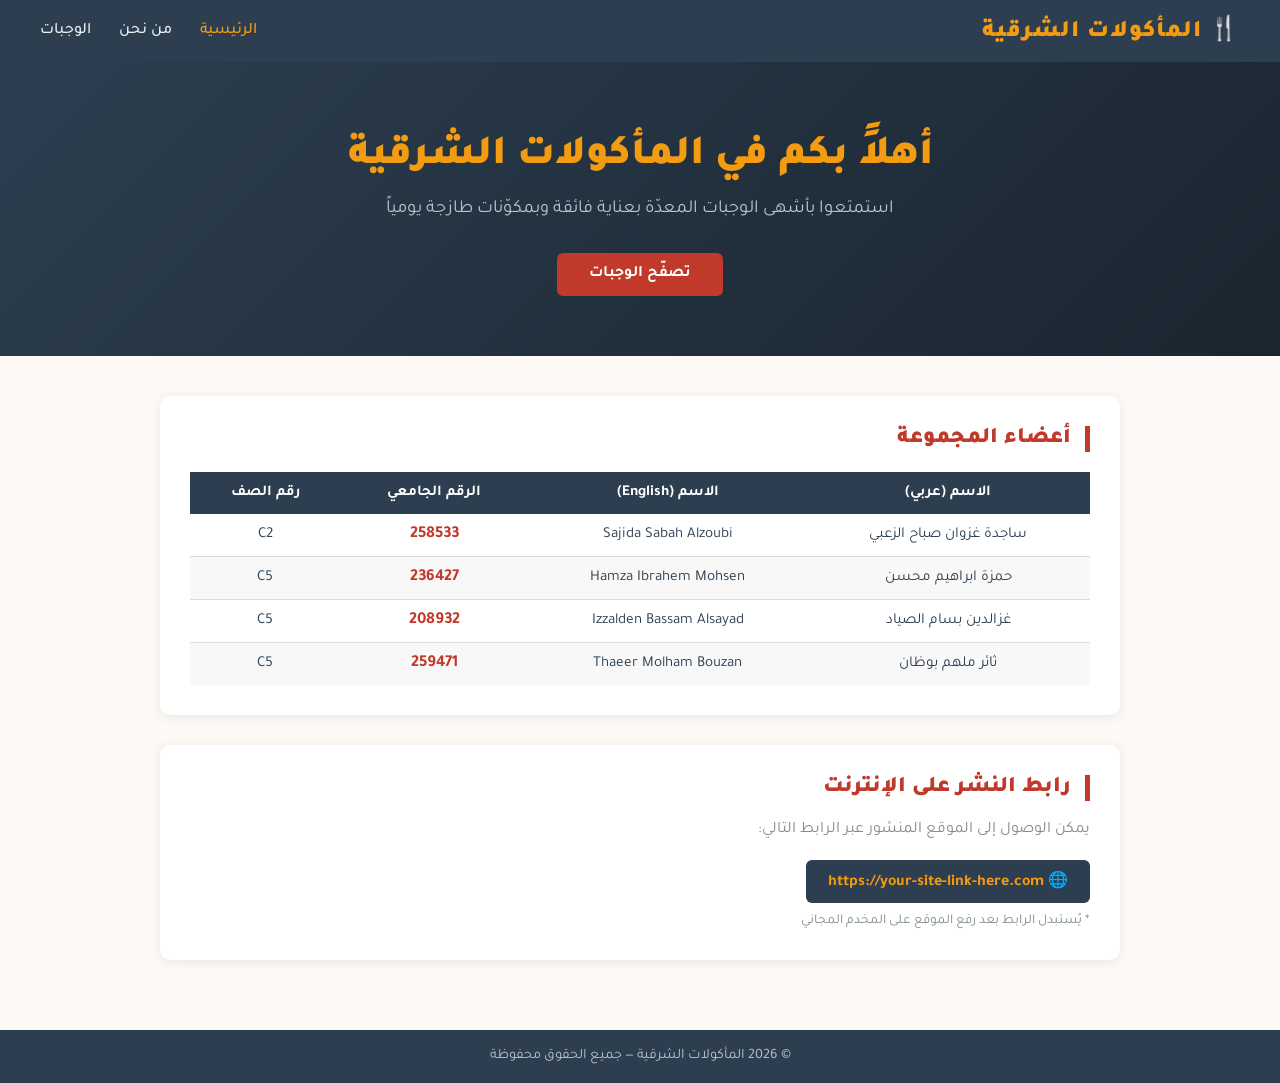
==== index.html @ dcd8795a "Add files via upload" ====
<!DOCTYPE html>
<html lang="ar" dir="rtl">
<head>
  <meta charset="UTF-8" />
  <meta name="viewport" content="width=device-width, initial-scale=1.0"/>
  <title>الصفحة الرئيسية - المأكولات الشرقية</title>
  <link rel="stylesheet" href="Style.css" />
  <script src="https://code.jquery.com/jquery-3.7.1.min.js"></script>
</head>
<body>

  <nav>
    <span class="nav-logo">🍴 المأكولات الشرقية</span>
    <div class="nav-links">
      <a href="home.html" class="active">الرئيسية</a>
      <a href="AboutUs.html">من نحن</a>
      <a href="Meals.html">الوجبات</a>
    </div>
  </nav>

  <div class="hero">
    <h1>أهلاً بكم في المأكولات الشرقية</h1>
    <p>استمتعوا بأشهى الوجبات المعدّة بعناية فائقة وبمكوّنات طازجة يومياً</p>
    <a href="Meals.html" class="btn">تصفّح الوجبات</a>
  </div>

  <main>
    <div class="card">
      <h2 class="section-title">أعضاء المجموعة</h2>
      <table>
        <thead>
          <tr>
            <th>الاسم (عربي)</th>
            <th>الاسم (English)</th>
            <th>الرقم الجامعي</th>
            <th>رقم الصف</th>
          </tr>
        </thead>
        <tbody>
          <tr>
            <td>ساجدة غزوان صباح الزعبي</td>
            <td>Sajida Sabah Alzoubi</td>
            <td class="student-id">258533</td>
            <td>C2</td>
          </tr>
          <tr>
            <td>حمزة ابراهيم محسن</td>
            <td>Hamza Ibrahem Mohsen</td>
            <td class="student-id">236427</td>
            <td>C5</td>
          </tr>
          <tr>
            <td>غزالدين بسام الصياد</td>
            <td>Izzalden Bassam Alsayad</td>
            <td class="student-id">208932</td>
            <td>C5</td>
          </tr>
          <tr>
            <td>ثائر ملهم بوظان</td>
            <td>Thaeer Molham Bouzan</td>
            <td class="student-id">259471</td>
            <td>C5</td>
          </tr>
        </tbody>
      </table>
    </div>

    <div class="card">
      <h2 class="section-title">رابط النشر على الإنترنت</h2>
      <p style="color:#7f8c8d; margin-bottom:14px;">يمكن الوصول إلى الموقع المنشور عبر الرابط التالي:</p>
      <a href="#" class="publish-link" target="_blank">🌐 https://your-site-link-here.com</a>
      <p style="color:#7f8c8d; font-size:.85rem; margin-top:10px;">* يُستبدل الرابط بعد رفع الموقع على المخدم المجاني</p>
    </div>

  </main>

  <footer>
    <p>© 2026 المأكولات الشرقية &mdash; جميع الحقوق محفوظة</p>
  </footer>

  <script src="myFunctions.js"></script>
</body>
</html>
---- Style.css ----
/* ============================================
   Style.css - مطعم الشهية
   ملف التنسيق الموحد لجميع الصفحات
   ============================================ */

@import url('https://fonts.googleapis.com/css2?family=Tajawal:wght@300;400;700;900&display=swap');

/* ===== المتغيرات - الألوان من مكان واحد ===== */
:root {
  --primary:   #c0392b;
  --secondary: #2c3e50;
  --accent:    #f39c12;
  --light:     #fdfaf6;
  --text:      #2c3e50;
  --muted:     #7f8c8d;
  --border:    #ddd;
  --success:   #27ae60;
}

/* ===== RESET ===== */
* { margin: 0; padding: 0; box-sizing: border-box; }

/* ===== تنسيق الخطوط من مكان واحد ===== */
body {
  font-family: 'Tajawal', sans-serif;
  font-size: 16px;
  font-weight: 400;
  background-color: var(--light);
  color: var(--text);
  min-height: 100vh;
  display: flex;
  flex-direction: column;
}

h1, h2, h3, h4 {
  font-family: 'Tajawal', sans-serif;
  font-weight: 900;
}

p, td, th, label, li, a, span, button, input {
  font-family: 'Tajawal', sans-serif;
}

/* ===== شريط التنقل ===== */
nav {
  background-color: var(--secondary);
  padding: 14px 40px;
  display: flex;
  align-items: center;
  justify-content: space-between;
  box-shadow: 0 2px 8px rgba(0,0,0,.25);
}

.nav-logo {
  color: var(--accent);
  font-size: 1.5rem;
  font-weight: 900;
  letter-spacing: 1px;
}

.nav-links a {
  color: #ecf0f1;
  text-decoration: none;
  margin-right: 24px;
  font-size: 1rem;
  font-weight: 500;
  transition: color .25s;
}

.nav-links a:hover,
.nav-links a.active { color: var(--accent); }

/* ===== قسم الترحيب (hero) ===== */
.hero {
  background: linear-gradient(135deg, var(--secondary) 0%, #1a252f 100%);
  color: #fff;
  text-align: center;
  padding: 70px 20px 60px;
  position: relative;
  overflow: hidden;
}

.hero h1 {
  font-size: 2.6rem;
  font-weight: 900;
  color: var(--accent);
  margin-bottom: 12px;
}

.hero p {
  font-size: 1.15rem;
  color: #bdc3c7;
  max-width: 520px;
  margin: 0 auto 28px;
  line-height: 1.7;
}

/* ===== ترويسة الصفحات الداخلية ===== */
.page-header {
  background: linear-gradient(135deg, var(--secondary) 0%, #1a252f 100%);
  color: #fff;
  text-align: center;
  padding: 50px 20px;
}

.page-header h1 {
  font-size: 2.2rem;
  font-weight: 900;
  color: var(--accent);
  margin-bottom: 10px;
}

.page-header p { color: #bdc3c7; font-size: 1rem; }

/* ===== المحتوى الرئيسي ===== */
main {
  flex: 1;
  max-width: 1000px;
  margin: 40px auto;
  padding: 0 20px;
  width: 100%;
}

/* ===== البطاقة ===== */
.card {
  background: #fff;
  border-radius: 10px;
  box-shadow: 0 2px 12px rgba(0,0,0,.08);
  padding: 30px;
  margin-bottom: 30px;
}

/* ===== عنوان القسم ===== */
.section-title {
  font-size: 1.4rem;
  font-weight: 900;
  color: var(--primary);
  border-right: 5px solid var(--primary);
  padding-right: 14px;
  margin-bottom: 20px;
}

/* ===== الجداول - تنسيق موحد ===== */
table {
  width: 100%;
  border-collapse: collapse;
  font-size: 0.95rem;
}

th {
  background-color: var(--secondary);
  color: #fff;
  padding: 12px 16px;
  text-align: center;
  font-weight: 700;
  font-size: 0.95rem;
}

td {
  padding: 11px 16px;
  text-align: center;
  border-bottom: 1px solid var(--border);
  vertical-align: middle;
}

tr:last-child td { border-bottom: none; }
tr:nth-child(even) td { background-color: #f8f8f8; }

/* ===== الأزرار ===== */
.btn {
  display: inline-block;
  background-color: var(--primary);
  color: #fff;
  padding: 12px 32px;
  border-radius: 6px;
  text-decoration: none;
  font-size: 1rem;
  font-weight: 700;
  transition: background .25s, transform .2s;
  border: none;
  cursor: pointer;
}

.btn:hover { background-color: #a93226; transform: translateY(-2px); }

.continue-btn {
  display: block;
  margin: 16px 0 0 auto;
  background-color: var(--primary);
  color: #fff;
  border: none;
  padding: 12px 36px;
  border-radius: 6px;
  font-size: 1rem;
  font-weight: 700;
  cursor: pointer;
  transition: background .25s, transform .2s;
}

.continue-btn:hover { background-color: #a93226; transform: translateY(-2px); }

.submit-btn {
  background-color: var(--success);
  color: #fff;
  border: none;
  padding: 12px 40px;
  border-radius: 6px;
  font-size: 1rem;
  font-weight: 700;
  cursor: pointer;
  transition: background .25s;
}

.submit-btn:hover { background-color: #219a52; }

/* ===== زر التفاصيل ===== */
.toggle-btn {
  background-color: var(--secondary);
  color: #fff;
  border: none;
  padding: 6px 14px;
  border-radius: 5px;
  cursor: pointer;
  font-size: 0.88rem;
  transition: background .25s;
}

.toggle-btn:hover  { background-color: var(--primary); }
.toggle-btn.active { background-color: var(--primary); }

/* ===== رابط النشر ===== */
.publish-link {
  display: inline-flex;
  align-items: center;
  gap: 8px;
  background-color: var(--secondary);
  color: var(--accent);
  padding: 10px 22px;
  border-radius: 6px;
  text-decoration: none;
  font-weight: 700;
  margin-top: 6px;
  transition: background .25s;
}

.publish-link:hover { background-color: #1a252f; }

/* ===== الصفحة الرئيسية ===== */
.note-list { list-style: none; }

.note-list li {
  padding: 9px 0;
  border-bottom: 1px dashed var(--border);
  color: var(--muted);
  font-size: 0.96rem;
  display: flex;
  align-items: flex-start;
  gap: 10px;
}

.note-list li::before { content: '📌'; font-size: 1rem; flex-shrink: 0; }
.note-list li:last-child { border-bottom: none; }

.student-id {
  color: var(--primary);
  font-weight: 700;
  font-size: 1.05rem;
}

/* ===== صفحة من نحن ===== */
.info-grid {
  display: grid;
  grid-template-columns: 1fr 1fr;
  gap: 16px;
}

.info-item {
  background: var(--light);
  border-radius: 8px;
  padding: 16px 20px;
  border-right: 4px solid var(--accent);
}

.info-item .label { font-size: 0.85rem; color: var(--muted); margin-bottom: 4px; }
.info-item .value { font-size: 1rem; font-weight: 700; color: var(--secondary); }

.about-text { line-height: 1.9; font-size: 1rem; color: var(--text); }

.contact-icon { margin-left: 8px; }

.hours-list { list-style: none; }

.hours-list li {
  display: flex;
  justify-content: space-between;
  padding: 10px 0;
  border-bottom: 1px dashed var(--border);
  font-size: 0.96rem;
}

.hours-list li:last-child { border-bottom: none; }
.hours-list .day  { font-weight: 700; color: var(--secondary); }
.hours-list .time { color: var(--primary); font-weight: 600; }

/* ===== صفحة الوجبات ===== */
.meal-img {
  width: 70px;
  height: 55px;
  object-fit: cover;
  border-radius: 6px;
  border: 2px solid var(--border);
}

.meal-code  { color: var(--primary); font-weight: 700; }
.meal-price { color: var(--success); font-weight: 700; }

.meals-table .detail-row > td {
  background-color: #fffbe6 !important;
  padding: 0;
}

.detail-content {
  padding: 20px 24px;
  text-align: right;
  display: flex;
  gap: 20px;
  align-items: flex-start;
}

.detail-content img {
  width: 130px;
  height: 100px;
  object-fit: cover;
  border-radius: 8px;
  border: 2px solid var(--border);
  flex-shrink: 0;
}

.detail-text { flex: 1; }
.detail-text h4 { color: var(--secondary); font-size: 1rem; font-weight: 900; margin-bottom: 6px; }
.detail-text p  { color: var(--muted); font-size: 0.92rem; line-height: 1.7; margin-bottom: 6px; }

.detail-text ul {
  list-style: disc;
  padding-right: 20px;
  color: var(--text);
  font-size: 0.9rem;
  line-height: 1.8;
}

/* ===== النموذج - تنسيق عناصر الإدخال من مكان واحد ===== */
.form-group { margin-bottom: 20px; }

.form-group label {
  display: block;
  font-weight: 700;
  font-size: 0.97rem;
  color: var(--secondary);
  margin-bottom: 6px;
}

/* تنسيق جميع حقول الإدخال النصية من مكان واحد */
.form-group input {
  width: 100%;
  padding: 10px 14px;
  border: 2px solid var(--border);
  border-radius: 6px;
  font-size: 0.97rem;
  color: var(--text);
  background-color: #fff;
  transition: border-color .25s;
  outline: none;
}

.form-group input:focus { border-color: var(--primary); }

.form-group .error {
  color: var(--primary);
  font-size: 0.85rem;
  margin-top: 4px;
  display: none;
}

/* ===== Checkbox ===== */
input[type="checkbox"] {
  width: 20px;
  height: 20px;
  cursor: pointer;
  accent-color: var(--primary);
}

/* ===== التذييل ===== */
footer {
  background-color: var(--secondary);
  color: #bdc3c7;
  text-align: center;
  padding: 18px;
  font-size: 0.9rem;
}
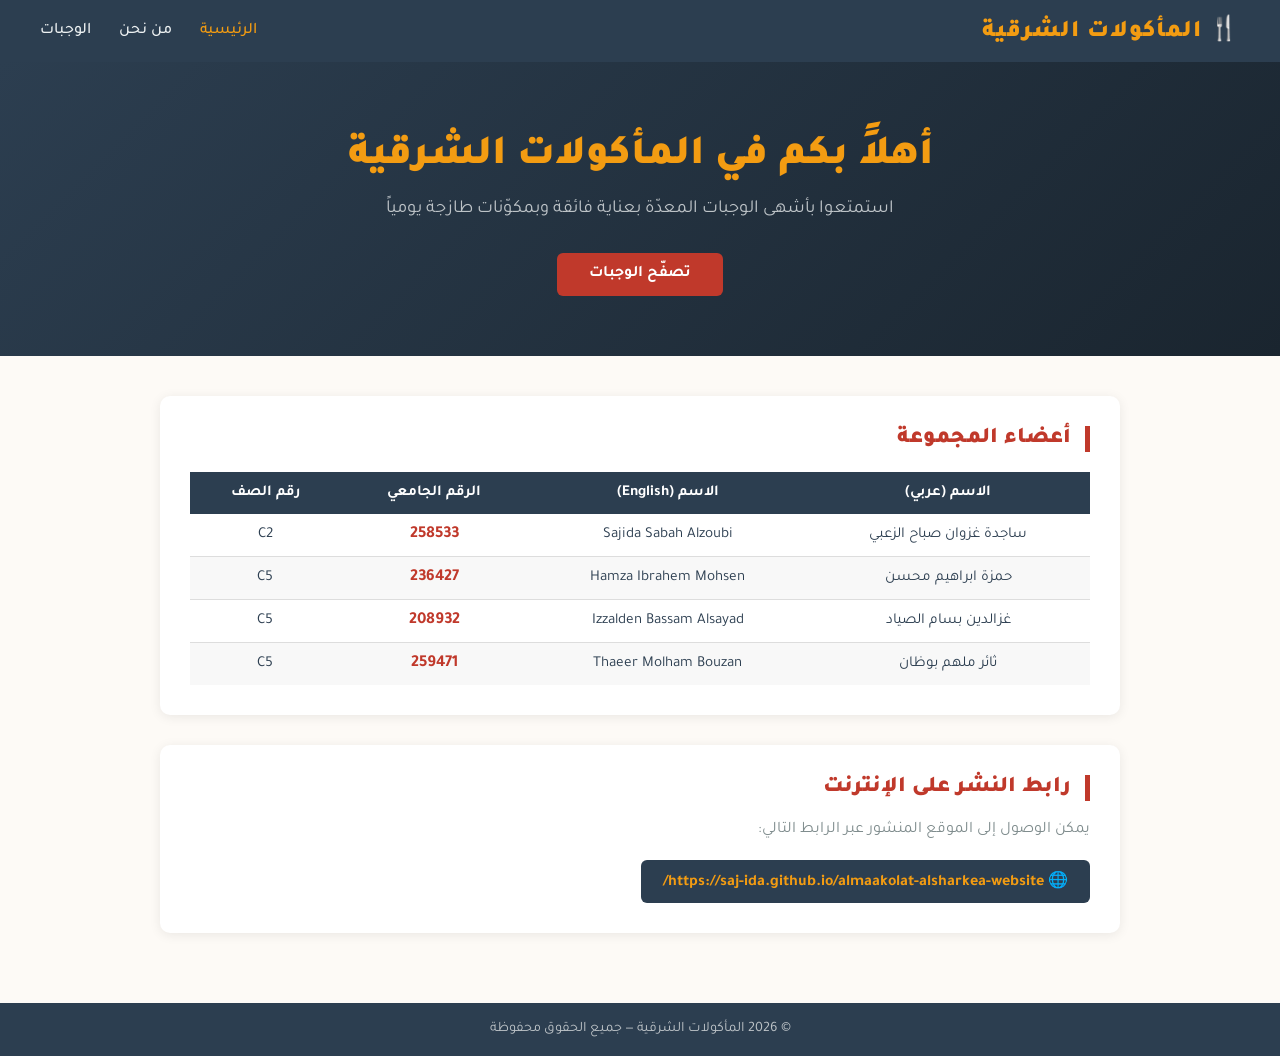
==== commit 4c3e6fa7: "Add files via upload" ====
--- a/index.html
+++ b/index.html
@@ -68,8 +68,7 @@
     <div class="card">
       <h2 class="section-title">رابط النشر على الإنترنت</h2>
       <p style="color:#7f8c8d; margin-bottom:14px;">يمكن الوصول إلى الموقع المنشور عبر الرابط التالي:</p>
-      <a href="#" class="publish-link" target="_blank">🌐 https://your-site-link-here.com</a>
-      <p style="color:#7f8c8d; font-size:.85rem; margin-top:10px;">* يُستبدل الرابط بعد رفع الموقع على المخدم المجاني</p>
+      <a href="https://saj-ida.github.io/almaakolat-alsharkea-website/" class="publish-link" target="_blank">🌐 https://saj-ida.github.io/almaakolat-alsharkea-website/</a>
     </div>
 
   </main>
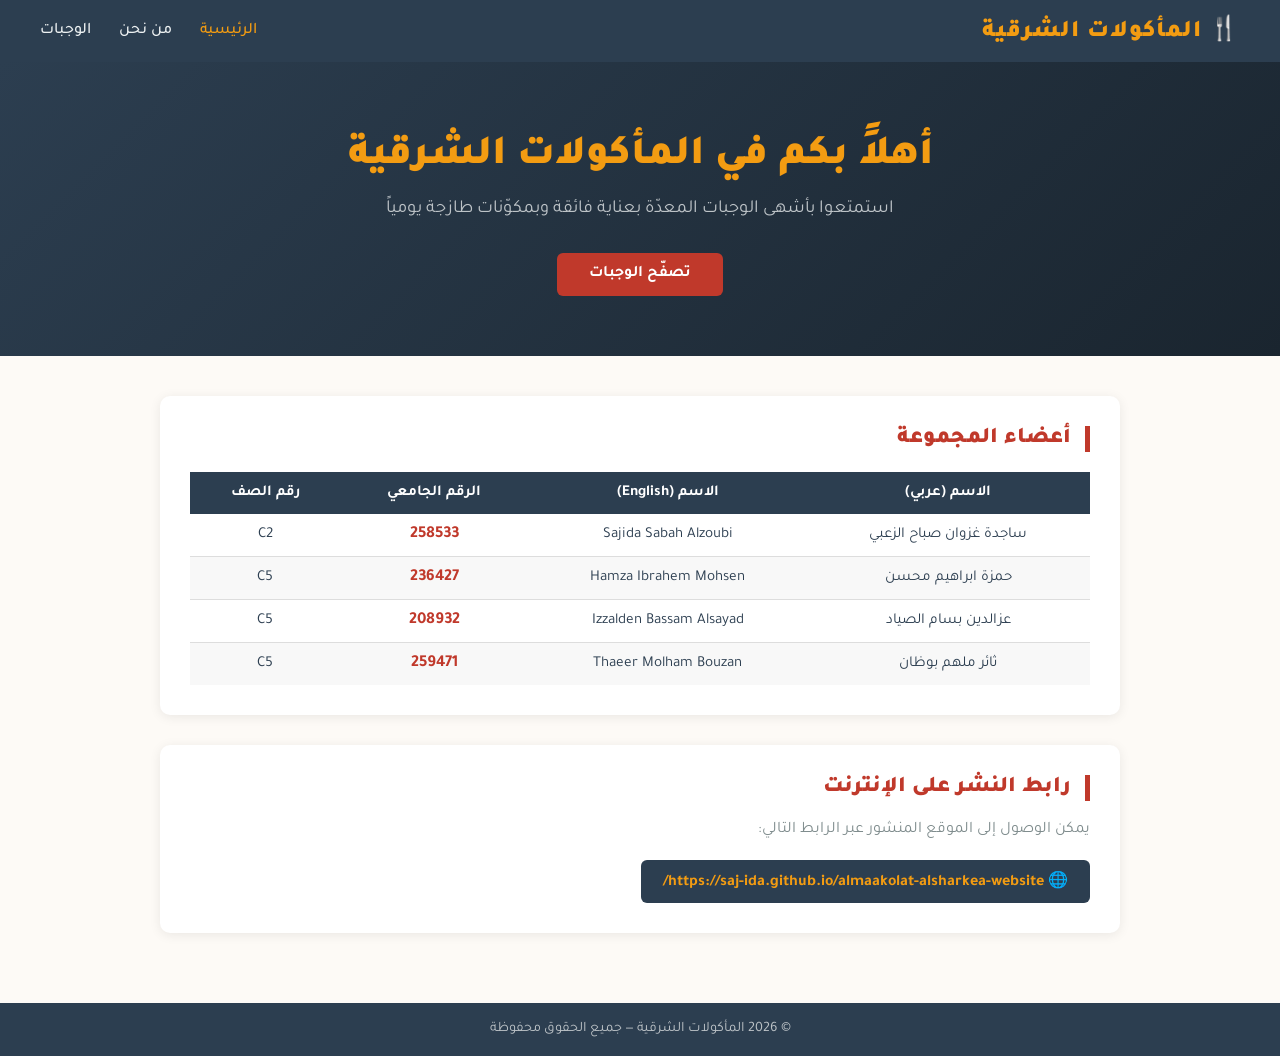
==== commit c43834f6: "Update index.html" ====
--- a/index.html
+++ b/index.html
@@ -50,7 +50,7 @@
             <td>C5</td>
           </tr>
           <tr>
-            <td>غزالدين بسام الصياد</td>
+            <td>عزالدين بسام الصياد</td>
             <td>Izzalden Bassam Alsayad</td>
             <td class="student-id">208932</td>
             <td>C5</td>
--- a/Style.css
+++ b/Style.css
@@ -1,11 +1,5 @@
-/* ============================================
-   Style.css - مطعم الشهية
-   ملف التنسيق الموحد لجميع الصفحات
-   ============================================ */
-
 @import url('https://fonts.googleapis.com/css2?family=Tajawal:wght@300;400;700;900&display=swap');
 
-/* ===== المتغيرات - الألوان من مكان واحد ===== */
 :root {
   --primary:   #c0392b;
   --secondary: #2c3e50;
@@ -17,10 +11,8 @@
   --success:   #27ae60;
 }
 
-/* ===== RESET ===== */
 * { margin: 0; padding: 0; box-sizing: border-box; }
 
-/* ===== تنسيق الخطوط من مكان واحد ===== */
 body {
   font-family: 'Tajawal', sans-serif;
   font-size: 16px;
@@ -41,7 +33,6 @@
   font-family: 'Tajawal', sans-serif;
 }
 
-/* ===== شريط التنقل ===== */
 nav {
   background-color: var(--secondary);
   padding: 14px 40px;
@@ -70,7 +61,6 @@
 .nav-links a:hover,
 .nav-links a.active { color: var(--accent); }
 
-/* ===== قسم الترحيب (hero) ===== */
 .hero {
   background: linear-gradient(135deg, var(--secondary) 0%, #1a252f 100%);
   color: #fff;
@@ -95,7 +85,6 @@
   line-height: 1.7;
 }
 
-/* ===== ترويسة الصفحات الداخلية ===== */
 .page-header {
   background: linear-gradient(135deg, var(--secondary) 0%, #1a252f 100%);
   color: #fff;
@@ -112,7 +101,6 @@
 
 .page-header p { color: #bdc3c7; font-size: 1rem; }
 
-/* ===== المحتوى الرئيسي ===== */
 main {
   flex: 1;
   max-width: 1000px;
@@ -121,7 +109,6 @@
   width: 100%;
 }
 
-/* ===== البطاقة ===== */
 .card {
   background: #fff;
   border-radius: 10px;
@@ -130,7 +117,6 @@
   margin-bottom: 30px;
 }
 
-/* ===== عنوان القسم ===== */
 .section-title {
   font-size: 1.4rem;
   font-weight: 900;
@@ -140,7 +126,6 @@
   margin-bottom: 20px;
 }
 
-/* ===== الجداول - تنسيق موحد ===== */
 table {
   width: 100%;
   border-collapse: collapse;
@@ -166,7 +151,6 @@
 tr:last-child td { border-bottom: none; }
 tr:nth-child(even) td { background-color: #f8f8f8; }
 
-/* ===== الأزرار ===== */
 .btn {
   display: inline-block;
   background-color: var(--primary);
@@ -213,7 +197,6 @@
 
 .submit-btn:hover { background-color: #219a52; }
 
-/* ===== زر التفاصيل ===== */
 .toggle-btn {
   background-color: var(--secondary);
   color: #fff;
@@ -227,8 +210,6 @@
 
 .toggle-btn:hover  { background-color: var(--primary); }
 .toggle-btn.active { background-color: var(--primary); }
-
-/* ===== رابط النشر ===== */
 .publish-link {
   display: inline-flex;
   align-items: center;
@@ -245,7 +226,6 @@
 
 .publish-link:hover { background-color: #1a252f; }
 
-/* ===== الصفحة الرئيسية ===== */
 .note-list { list-style: none; }
 
 .note-list li {
@@ -267,7 +247,6 @@
   font-size: 1.05rem;
 }
 
-/* ===== صفحة من نحن ===== */
 .info-grid {
   display: grid;
   grid-template-columns: 1fr 1fr;
@@ -302,7 +281,6 @@
 .hours-list .day  { font-weight: 700; color: var(--secondary); }
 .hours-list .time { color: var(--primary); font-weight: 600; }
 
-/* ===== صفحة الوجبات ===== */
 .meal-img {
   width: 70px;
   height: 55px;
@@ -348,7 +326,6 @@
   line-height: 1.8;
 }
 
-/* ===== النموذج - تنسيق عناصر الإدخال من مكان واحد ===== */
 .form-group { margin-bottom: 20px; }
 
 .form-group label {
@@ -359,7 +336,6 @@
   margin-bottom: 6px;
 }
 
-/* تنسيق جميع حقول الإدخال النصية من مكان واحد */
 .form-group input {
   width: 100%;
   padding: 10px 14px;
@@ -381,7 +357,6 @@
   display: none;
 }
 
-/* ===== Checkbox ===== */
 input[type="checkbox"] {
   width: 20px;
   height: 20px;
@@ -389,7 +364,6 @@
   accent-color: var(--primary);
 }
 
-/* ===== التذييل ===== */
 footer {
   background-color: var(--secondary);
   color: #bdc3c7;
